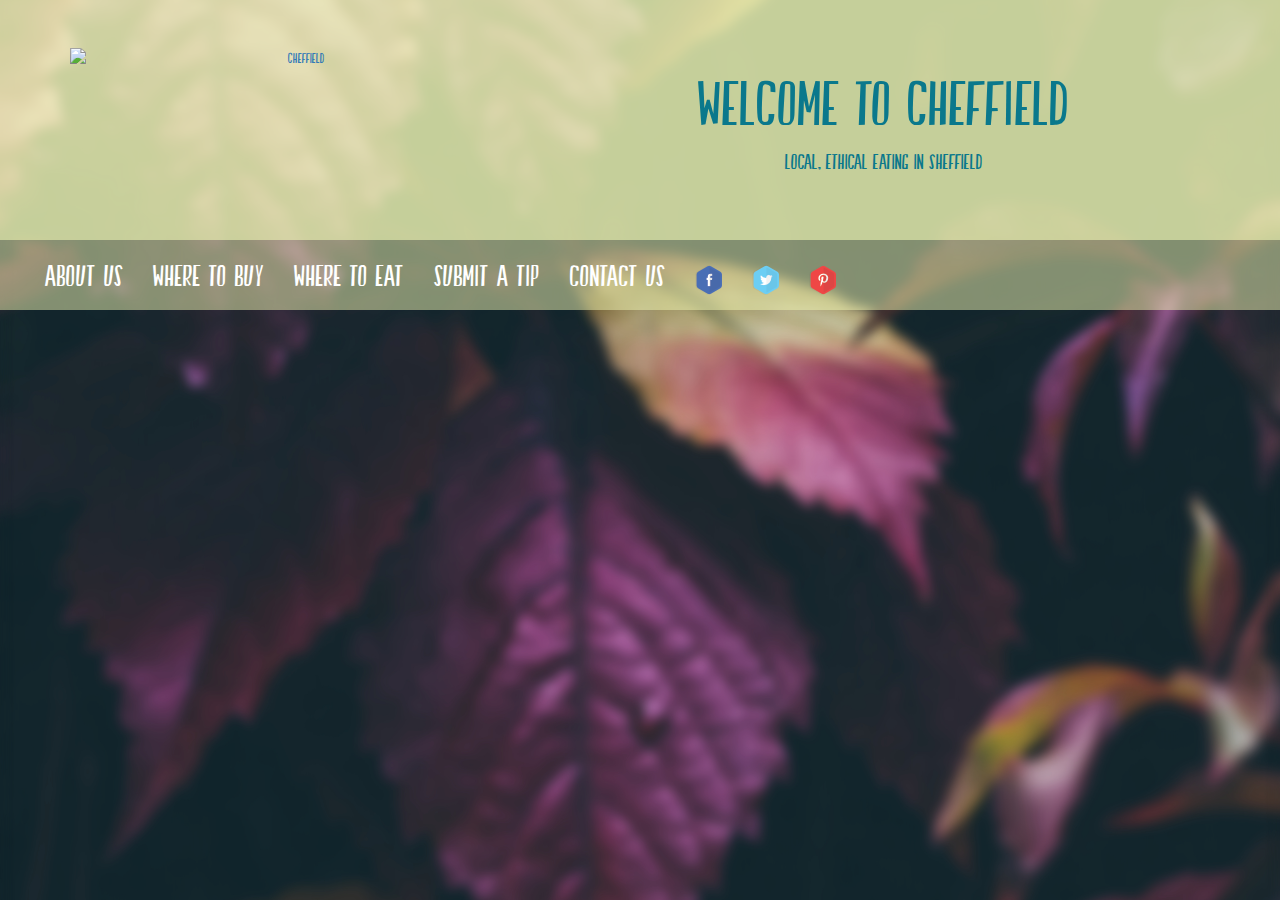
==== aboutus.html @ 83fcf337 "Created 'About Us' Page" ====
<!DOCTYPE html>
<html>
<head>
	<link href='bootstrap-3.3.7-dist/css/bootstrap.css' rel='stylesheet'>
	<link href='project.css' rel='stylesheet'>
	<link href="https://fonts.googleapis.com/css?family=Josefin+Sans|Maiden+Orange" rel="stylesheet">
	<script src=https://code.jquery.com/jquery-3.1.1.min.js></script>
  	<script src='myscript.js'></script>


  <title>About Us | Cheffield! | Healthy and Ethical Eating in Sheffield</title>
  <meta name="viewport" content="width=device-width, initial-scale=1.0">
</head>
<body>
		<div class="jumbotron jumbotron-fluid">
  		<div class="container">
    		<div class='row'>
    		<div class='col-md-5'>
  				<a href="file:///Users/naomibrears/GitHub/namzcb.github.io/index.html"><img src='draft_logo.png' id="cheffield" class="img-responsive" alt="Cheffield"></a>
  			</div>
    		<div class='col-md-7'>
    			<h1 class="display-5 welcome">Welcome to Cheffield</h1>
    			<p class="subtitle">Local, ethical eating in Sheffield</p>
    		</div>
    		</div>
  		</div>
		</div>


	<nav class="navbar navbar-default">
	  <div class="container-fluid">
	    <!-- Brand and toggle get grouped for better mobile display -->


	    <!-- Collect the nav links, forms, and other content for toggling -->
	    <div class="collapse navbar-collapse" id="bs-example-navbar-collapse-1">
	      <ul class="nav navbar-nav navbar-left">
	         <li><a href="https://namzcb.github.io/aboutus">About Us</a></li>
	         <li><a href="https://namzcb.github.io/wheretobuy">Where to Buy</a></li>
	        <li><a href="https://namzcb.github.io/wheretoeat">Where to Eat</a></li>
	        <li><a href="https://namzcb.github.io/submitatip">Submit a Tip</a></li>
	        <li><a href="https://namzcb.github.io/contactus">Contact Us</a></li>
          <ul class="nav navbar-nav navbar-right">
            <li id="facebook"><a href="https://www.facebook.com"><img src='facebook6.png' class="img-responsive facebook" alt="Find us on Facebook"></a></li>
            <li id="twitter"><a href="https://www.twitter.com"><img src='twitter.png' class="img-responsive twitter" alt="Follow us on Twitter"></a></li>
            <li id="pinterest"><a href="https://www.pinterest.com"><img src='pinterest.png' class="img-responsive pinterest" alt="Pin us on Pinterest"></a></li>
          </ul>
	      </ul>

	  </div><!-- /.container-fluid -->
	</nav>

</body>
---- project.css ----
@font-face {
font-family: 'Swallow_Falls';
src: url(Swallow_Falls.ttf);
}

body {
	background-image: url("leaves_blur.jpg");
	background-size: cover;
    background-position: center;
    background-attachment: fixed;
	cursor: url('leaf2.png'), default;
}

.jumbotron {
	color: rgba(10, 120, 140, 1);
	font-family: 'Swallow_Falls', cursive;
	text-align: center;
	background: rgba(243, 250, 182, 0.8);
	/*background: -webkit-linear-gradient(rgba(243, 250, 182, 1), rgba(243, 250, 182, 0.6));
  	background: -o-linear-gradient(rgba(243, 250, 182, 1), rgba(243, 250, 182, 0.6));
    background: -moz-linear-gradient(rgba(243, 250, 182, 1), rgba(243, 250, 182, 0.6));
    background: linear-gradient(rgba(243, 250, 182, 1), rgba(243, 250, 182, 0.6));*/
    margin: 0px;
}

.navbar-default {
    background: rgba(243, 250, 182, 0.5);
  	/*background: -webkit-linear-gradient(rgba(243, 250, 182, 0.7), rgba(243, 250, 182, 0));
  	background: -o-linear-gradient(rgba(243, 250, 182, 0.7), rgba(243, 250, 182, 0));
    background: -moz-linear-gradient(rgba(243, 250, 182, 0.7), rgba(243, 250, 182, 0));
    background: linear-gradient(rgba(243, 250, 182, 0.8), rgba(243, 250, 182, 0.5), rgba(243, 250, 182, 0));*/
    border: rgba(224, 236, 139, 0);
    margin-top: 0px;
    border-radius: 0px;
    padding-top: 10px;
}

.navbar-default .navbar-nav > li > a {
    font-family: 'Swallow_Falls';
    color: rgba(255, 255, 255, 1);
    text-align: center;
    font-size: 30px;
}

.jumbotron .col-md-6 {
	text-align: center;
	display: inline-grid;
}

.pagetitle {
	font-family: 'Swallow_Falls', cursive;
	color: rgba(243, 250, 182, 1);
	text-align: center;
	font-size: 100px;
}

.lead {
	text-align: center;
	font-family: 'Josefin Sans', sans-serif;
	color: rgba(255, 255, 255, 1);
}

.restaurant {
	font-family: 'Swallow_Falls', cursive;
	color: rgba(243, 250, 182, 1);
	text-align: center;
}

.main {
	color: rgba(255, 255, 255, 1);
	font-family: 'Josefin Sans', sans-serif;

}

.table {
	background: rgba(255, 255, 255, 0.2);
}

.col-md-8 .col-sm-6 {
	text-align: center;
}

#map {
	margin: 0 auto;
}

.form {
	color:rgba(108, 139, 101, 1);
}
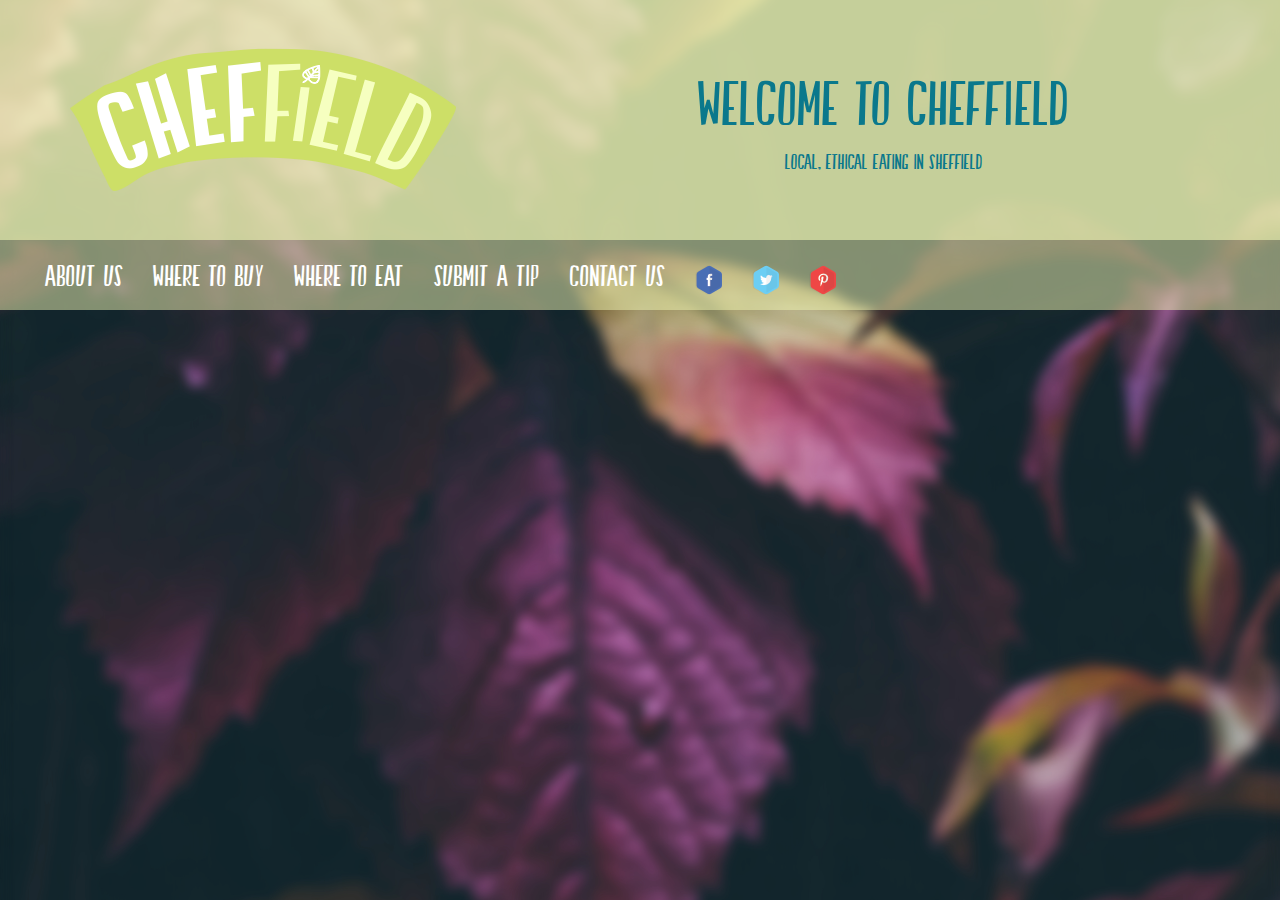
==== commit cf8925d8: "Updated new logo link and deleted old logo image" ====
--- a/aboutus.html
+++ b/aboutus.html
@@ -16,7 +16,7 @@
   		<div class="container">
     		<div class='row'>
     		<div class='col-md-5'>
-  				<a href="file:///Users/naomibrears/GitHub/namzcb.github.io/index.html"><img src='draft_logo.png' id="cheffield" class="img-responsive" alt="Cheffield"></a>
+  				<a href="https://namzcb.github.io/"><img src='CheffieldLogo.png' id="cheffield" class="img-responsive" alt="Cheffield"></a>
   			</div>
     		<div class='col-md-7'>
     			<h1 class="display-5 welcome">Welcome to Cheffield</h1>
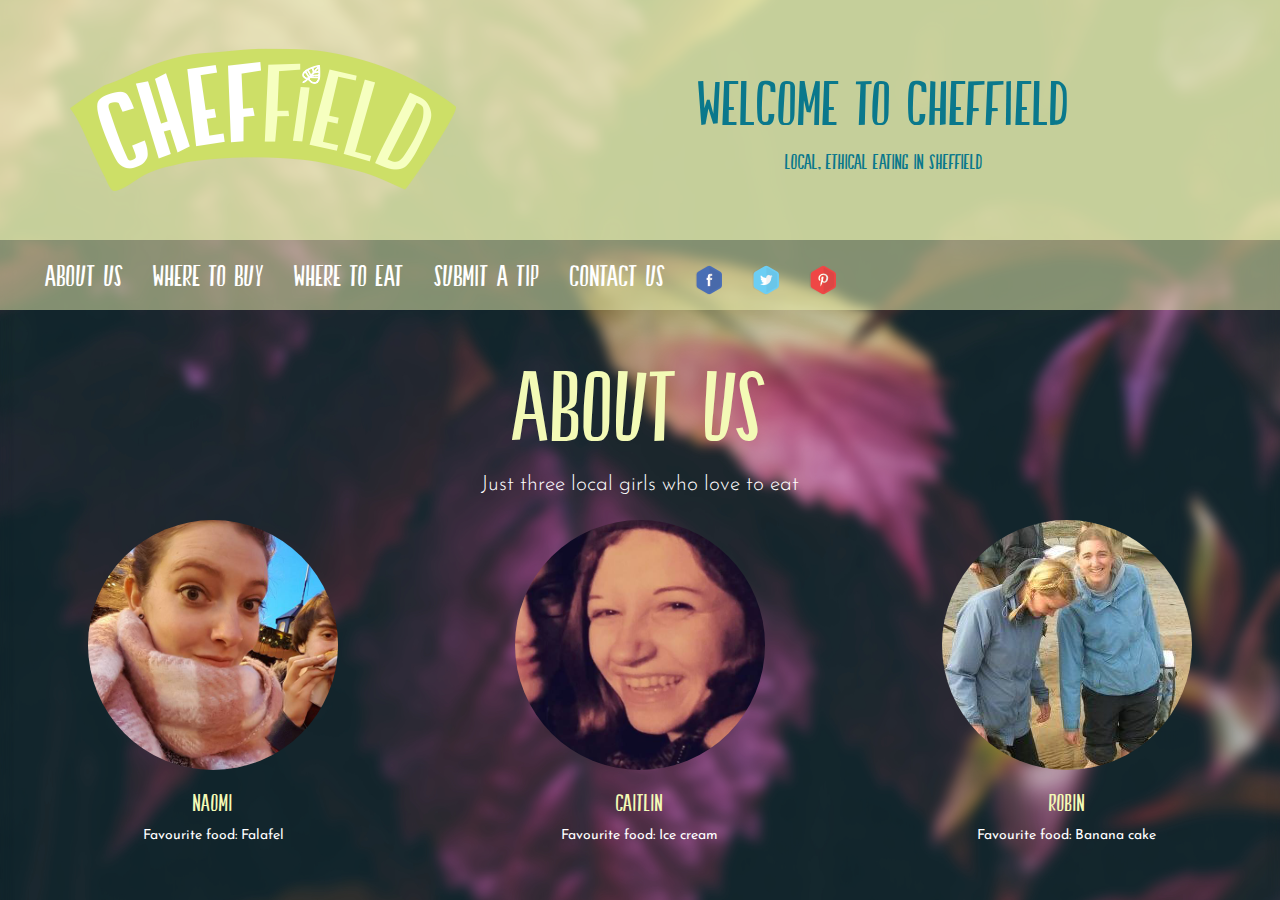
==== commit d8df4e45: "Updated About Us & CSS" ====
--- a/aboutus.html
+++ b/aboutus.html
@@ -50,4 +50,44 @@
 	  </div><!-- /.container-fluid -->
 	</nav>
 
+<div class="container-fluid">
+	<div class="row">
+    	<div class="col-md-8 col-md-offset-2">
+    		<h2 class="pagetitle">About Us</h2>
+    		<p class="lead">Just three local girls who love to eat</p>
+    	</div>
+	</div>
+</div>
+
+<div id="Us">
+    	<div class='col-md-4'>
+    		<div>
+     			<p class="text-center">
+      			<img src='naomi.png' class="img-circle">
+      			</p>
+      			<h3 class="sub">Naomi</h3>
+      			<p class="bio">Favourite food: Falafel</p>
+    		</div>
+    	</div>
+    	<div class='col-md-4'>
+    		<div>
+      			<p class="text-center">
+      			<img src='caitlin.png' class="img-circle" class="text-center">
+      			</p>
+      			<h3 class="sub">Caitlin</h3>
+      			<p class="bio">Favourite food: Ice cream</p>
+    		</div>
+    	</div>
+    	<div class='col-md-4'>
+    		<div>
+      			<p class="text-center">
+      			<img src='robin.png' class ="img-circle">
+      			</p>
+   				<h3 class="sub">Robin</h3>
+   				<p class="bio">Favourite food: Banana cake</p>
+    		</div>
+    	</div> 
+</div>
+
+
 </body>--- a/project.css
+++ b/project.css
@@ -60,6 +60,12 @@
 	color: rgba(255, 255, 255, 1);
 }
 
+.sub-text {
+	text-align: center;
+	font-family: 'Josefin Sans', sans-serif;
+	color: rgba(255, 255, 255, 1);
+}
+
 .restaurant {
 	font-family: 'Swallow_Falls', cursive;
 	color: rgba(243, 250, 182, 1);
@@ -69,7 +75,6 @@
 .main {
 	color: rgba(255, 255, 255, 1);
 	font-family: 'Josefin Sans', sans-serif;
-
 }
 
 .table {
@@ -84,6 +89,72 @@
 	margin: 0 auto;
 }
 
-.form {
-	color:rgba(108, 139, 101, 1);
+
+input[name=restaurantname] {
+		background: rgba(255, 240, 255, 0.2);
+		border: 0px;
+		color:rgba(255, 255, 255, 1);
+		text-align: center;
+		height: 30px;
+		font-family: 'Josefin Sans', sans-serif;
 }
+
+
+input[name=tip] {
+		background: rgba(255, 240, 255, 0.2);
+		border: 0px;
+		color:rgba(255, 255, 255, 1);
+		text-align: center;
+		height: 60px;
+		font-family: 'Josefin Sans', sans-serif;
+}
+
+input[name=tipname] {
+		background: rgba(255, 240, 255, 0.2);
+		border: 0px;
+		color:rgba(255, 255, 255, 1);
+		text-align: center;
+		height: 30px;
+		font-family: 'Josefin Sans', sans-serif;
+}
+
+input[type=email] {
+		background: rgba(255, 240, 255, 0.2);
+		border: 0px;
+		color:rgba(255, 255, 255, 1);
+		text-align: center;
+		height: 30px;
+		font-family: 'Josefin Sans', sans-serif;
+}
+
+input[type=tel] {
+		background: rgba(255, 240, 255, 0.2);
+		border: 0px;
+		color:rgba(255, 255, 255, 1);
+		text-align: center;
+		height: 30px;
+		font-family: 'Josefin Sans', sans-serif;
+}
+
+input[type=submit] {
+	background: rgba(200, 255, 200, 0.7);
+	border: 0px;
+	height: 50px;
+	width: 80px;
+	text-align: center;
+	font-family: 'Swallow_Falls', cursive;
+	font-size: 20px;
+	margin-bottom: 10px;
+}
+
+.sub {
+	text-align: center;
+	font-family: 'Swallow_Falls', cursive;
+	color:rgba(243, 250, 182, 1);
+}
+
+.bio {
+	text-align: center;
+	font-family: 'Josefin Sans', sans-serif;
+	color:rgba(255, 255, 255, 1);
+}
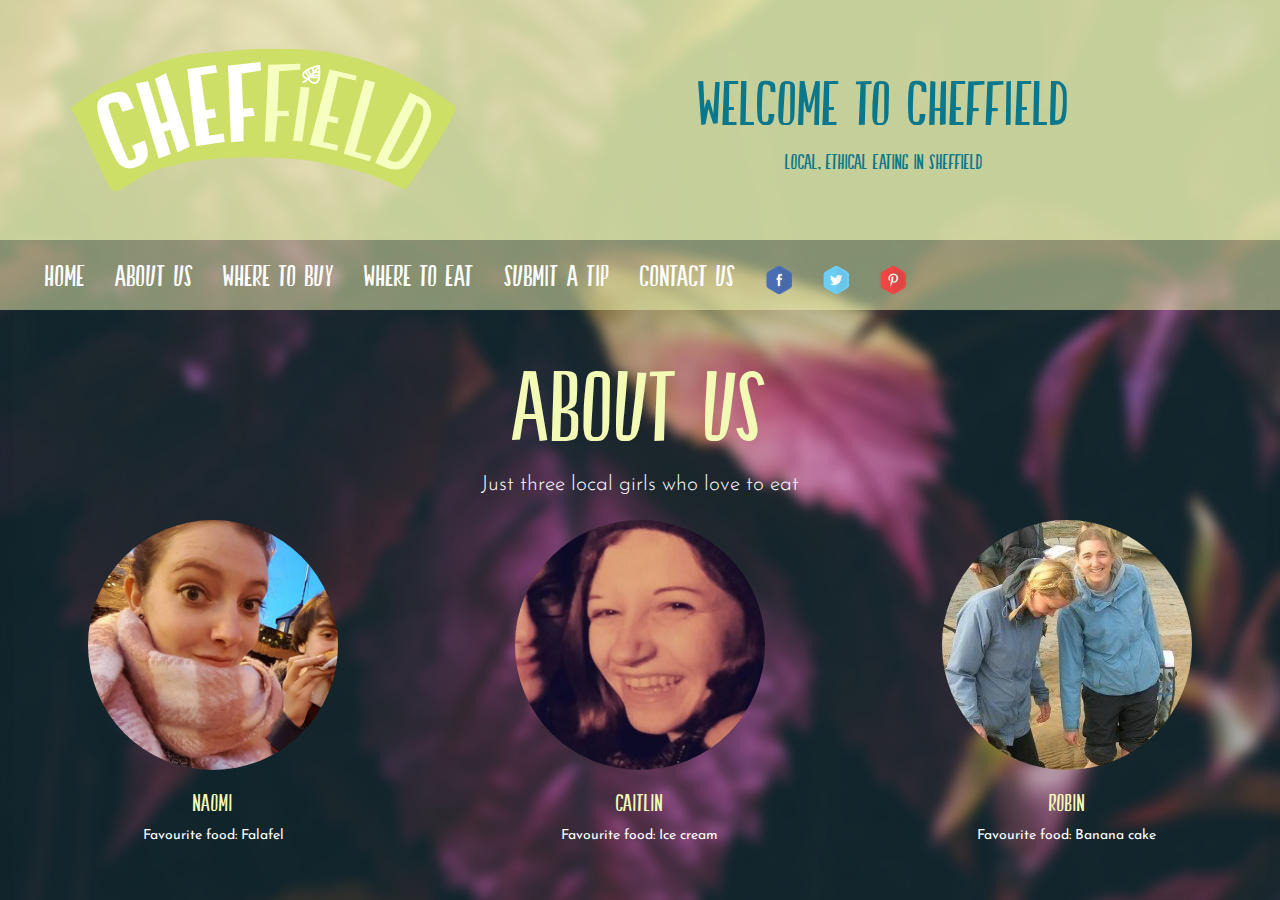
==== commit 04acdaaa: "Added home to navbar for pages" ====
--- a/aboutus.html
+++ b/aboutus.html
@@ -28,27 +28,32 @@
 
 
 	<nav class="navbar navbar-default">
-	  <div class="container-fluid">
-	    <!-- Brand and toggle get grouped for better mobile display -->
-
-
-	    <!-- Collect the nav links, forms, and other content for toggling -->
-	    <div class="collapse navbar-collapse" id="bs-example-navbar-collapse-1">
-	      <ul class="nav navbar-nav navbar-left">
-	         <li><a href="https://namzcb.github.io/aboutus">About Us</a></li>
-	         <li><a href="https://namzcb.github.io/wheretobuy">Where to Buy</a></li>
-	        <li><a href="https://namzcb.github.io/wheretoeat">Where to Eat</a></li>
-	        <li><a href="https://namzcb.github.io/submitatip">Submit a Tip</a></li>
-	        <li><a href="https://namzcb.github.io/contactus">Contact Us</a></li>
+  <div class="container-fluid">
+    <div class="navbar-header">
+      <button type="button" class="navbar-toggle collapsed" data-toggle="collapse" data-target="#bs-example-navbar-collapse-1" aria-expanded="false">
+        <span class="sr-only">Toggle navigation</span>
+        <span class="icon-bar"></span>
+        <span class="icon-bar"></span>
+        <span class="icon-bar"></span>
+      </button>
+    </div>
+      <div class="collapse navbar-collapse" id="bs-example-navbar-collapse-1">
+        <ul class="nav navbar-nav navbar-left">
+           <li><a href="https://namzcb.github.io/">HOME</a></li>
+           <li><a href="https://namzcb.github.io/aboutus">About Us</a></li>
+           <li><a href="https://namzcb.github.io/wheretobuy">Where to Buy</a></li>
+          <li><a href="https://namzcb.github.io/wheretoeat">Where to Eat</a></li>
+          <li><a href="https://namzcb.github.io/submitatip">Submit a Tip</a></li>
+          <li><a href="https://namzcb.github.io/contactus">Contact Us</a></li>
           <ul class="nav navbar-nav navbar-right">
             <li id="facebook"><a href="https://www.facebook.com"><img src='facebook6.png' class="img-responsive facebook" alt="Find us on Facebook"></a></li>
             <li id="twitter"><a href="https://www.twitter.com"><img src='twitter.png' class="img-responsive twitter" alt="Follow us on Twitter"></a></li>
             <li id="pinterest"><a href="https://www.pinterest.com"><img src='pinterest.png' class="img-responsive pinterest" alt="Pin us on Pinterest"></a></li>
           </ul>
-	      </ul>
-
-	  </div><!-- /.container-fluid -->
-	</nav>
+        </ul>
+      </div>
+    </div><!-- /.container-fluid -->
+  </nav>
 
 <div class="container-fluid">
 	<div class="row">
@@ -89,5 +94,6 @@
     	</div> 
 </div>
 
-
-</body>+<script src="https://maxcdn.bootstrapcdn.com/bootstrap/3.3.4/js/bootstrap.min.js"></script>
+</body>
+</html>--- a/project.css
+++ b/project.css
@@ -16,19 +16,11 @@
 	font-family: 'Swallow_Falls', cursive;
 	text-align: center;
 	background: rgba(243, 250, 182, 0.8);
-	/*background: -webkit-linear-gradient(rgba(243, 250, 182, 1), rgba(243, 250, 182, 0.6));
-  	background: -o-linear-gradient(rgba(243, 250, 182, 1), rgba(243, 250, 182, 0.6));
-    background: -moz-linear-gradient(rgba(243, 250, 182, 1), rgba(243, 250, 182, 0.6));
-    background: linear-gradient(rgba(243, 250, 182, 1), rgba(243, 250, 182, 0.6));*/
     margin: 0px;
 }
 
 .navbar-default {
     background: rgba(243, 250, 182, 0.5);
-  	/*background: -webkit-linear-gradient(rgba(243, 250, 182, 0.7), rgba(243, 250, 182, 0));
-  	background: -o-linear-gradient(rgba(243, 250, 182, 0.7), rgba(243, 250, 182, 0));
-    background: -moz-linear-gradient(rgba(243, 250, 182, 0.7), rgba(243, 250, 182, 0));
-    background: linear-gradient(rgba(243, 250, 182, 0.8), rgba(243, 250, 182, 0.5), rgba(243, 250, 182, 0));*/
     border: rgba(224, 236, 139, 0);
     margin-top: 0px;
     border-radius: 0px;
